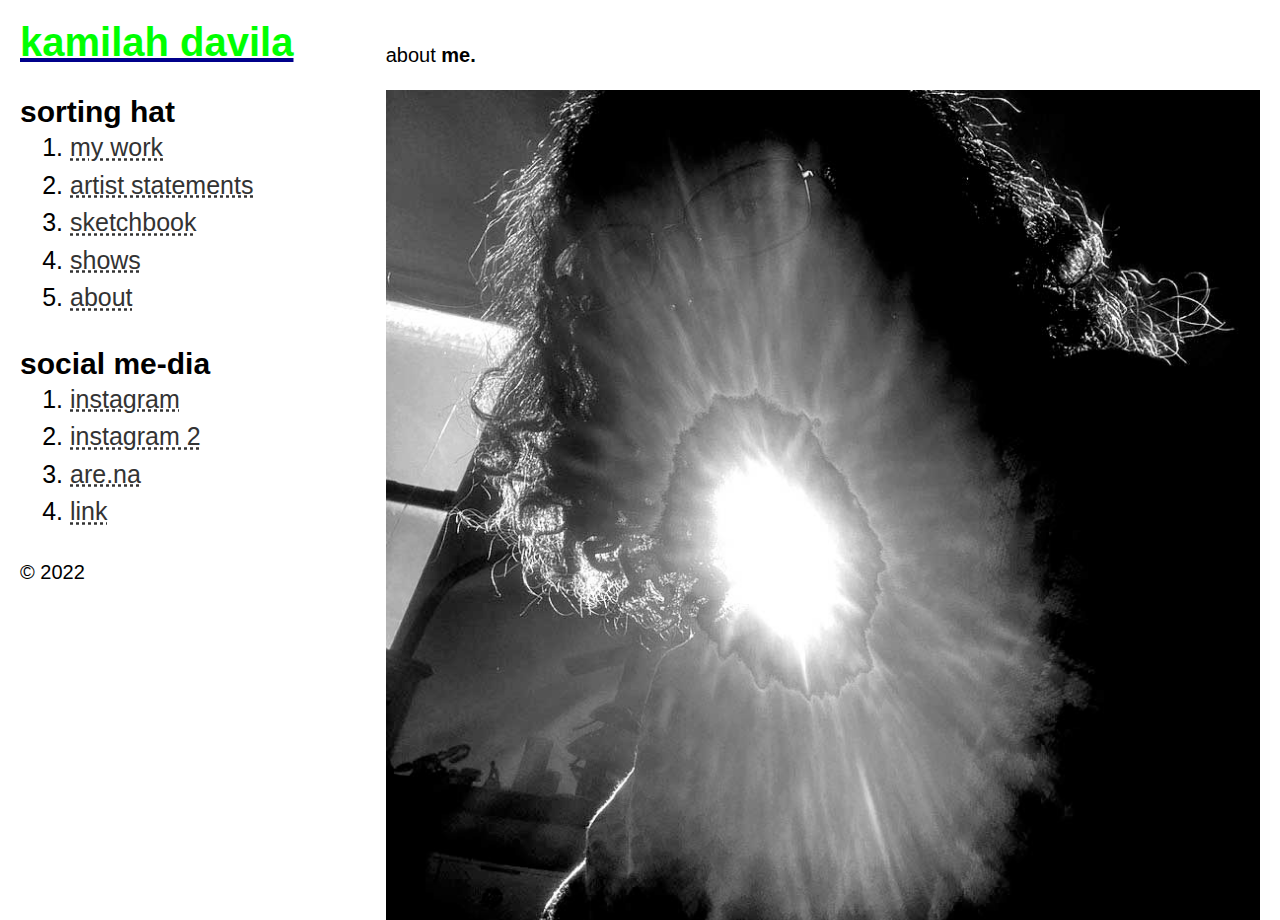
==== about/index.html @ 82e3e713 "ADDING DROP DOWNS AND OTHER ETC" ====
<!DOCTYPE html>
<html lang="en">
<head>
    <meta charset="UTF-8">
    <meta http-equiv="X-UA-Compatible" content="IE=edge">
    <meta name="viewport" content="width=device-width, initial-scale=1.0">
    <link rel="stylesheet" href="style.css">
    <script src="jquery-3.6.1.min.js"></script>
    <script src="main.js" defer></script>
    <title>hub page</title>
</head>
<body>
    <a href="#" class="hamburger">
        <span class="patty"></span>
        <span class="patty"></span>
        <span class="patty"></span>
    </a>
    <div class="wrapper">
        <div id="left" class="column">
            <header>
                <h1 id="title"><a href="/index.html">kamilah davila</a></h1>
                <!-- <a id="info" href="/index.html">back</a> -->
            </header>
            <nav>
                <div class="nav-category">
                    <h2>sorting hat</h2>
                    <ol>
                        <li><a href="/my_work/index.html">my work</a></li>
                        <li><a href="#">artist statements</a></li>
                        <li><a href="#">sketchbook</a></li>
                        <li><a href="#">shows</a></li>

                        <div class="about-title">
                            <li> <a href="#">about</a> </li>
                            <div id="list" class="about">
                                 <ul>
                                <li><a href="/about/aboutthissite/index.html">about this site
                                </a></li>
                                </ul>
                            </div>
                        </div>
                    </ol>
                </div>

                <div class="nav-category">
                    <h2>social me-dia</h2>
                    <ol>
                        <li><a href="https://www.instagram.com/thesacredprofane/">instagram</a></li>
                        <li><a href="https://www.instagram.com/wemeetforever/">instagram 2</a></li>
                        <li><a href="https://www.are.na/mimi-s-place">are.na</a></li>
                        <li><a href="#">link</a></li>
                    </ol>
                </div>
            </nav>

            <footer>
                &copy; 2022
            </footer>

        </div>
        <main id="right" class="column">
            <p>about <strong>me.</strong></p>
            <img src="/assets/imgs/silly/meplaying.jpg" alt="me">
            <img src="/assets/imgs/silly/sickhorse.jpg" alt="ang3l">
            <img src="https://external-content.duckduckgo.com/iu/?u=https%3A%2F%2Fi.pinimg.com%2F236x%2F9b%2Fea%2Fbe%2F9beabecd1857ed4a16c76ee2527f0333.jpg%3Fnii%3Dt&f=1&nofb=1&ipt=98903429601daa2042dddf7fe5380bbe184f958553bc5ebf7cc3a383c3914636&ipo=images" alt="miau">
            <div class="double-photo">
                <img src="https://external-content.duckduckgo.com/iu/?u=https%3A%2F%2Fi.pinimg.com%2F236x%2F9b%2Fea%2Fbe%2F9beabecd1857ed4a16c76ee2527f0333.jpg%3Fnii%3Dt&f=1&nofb=1&ipt=98903429601daa2042dddf7fe5380bbe184f958553bc5ebf7cc3a383c3914636&ipo=images" alt="miau">
                <img src="https://external-content.duckduckgo.com/iu/?u=https%3A%2F%2Fi.pinimg.com%2F236x%2F9b%2Fea%2Fbe%2F9beabecd1857ed4a16c76ee2527f0333.jpg%3Fnii%3Dt&f=1&nofb=1&ipt=98903429601daa2042dddf7fe5380bbe184f958553bc5ebf7cc3a383c3914636&ipo=images" alt="miau">
            </div>
            <img src="/assets/imgs/silly/7e8dc7747b5892b88626308cce520600-396732055.jpg" alt="placeholder">
            <img src="https://d2w9rnfcy7mm78.cloudfront.net/8066166/original_acfc1d3fb715f910d5f7fb69f48d02de.jpg?1595269818?bc=0" alt="placeholder">
            <img src="https://d2w9rnfcy7mm78.cloudfront.net/8066166/original_acfc1d3fb715f910d5f7fb69f48d02de.jpg?1595269818?bc=0" alt="placeholder">
        </main>
    </div>
    
</body>
</html>
---- about/style.css ----
* {
    margin: 0;
    padding: 0;
    box-sizing: border-box;
}

:root {
  --color-text: #333;
  --spacing: 1em;
}

html {
  font-size: 1.25rem;
}

body {
    font-family: Arial;
}

img {
    width: 100%;
    display: block;
    margin: var(--spacing) 0;
}

.about {
  display: none;
 }
 
 .about-title:hover .about {
  display: block;
 }

 #list li a{
  color: brown;
}

a {
  text-decoration-style: dotted;
  color: var(--color-text);
}

a:hover {
  text-decoration-style: solid;
}

#title a:hover{
  color: rebeccapurple
}

/* LEFT COLUMN */

#title a {
  text-decoration: none;
  color: lime;
  text-decoration: underline;     
  text-decoration-color: darkblue;
}

ol {
    margin-left: 2em;
    font-size: 1.25rem;
}

li {
  line-height: 1.5;
}

p {
  line-height: 1.5;
}

.wrapper {
  display: grid;
  grid-template-columns: 2fr 5fr;
}

.column {
  max-height: 100vh;
  overflow-y: scroll;
  padding: 1rem;
}

#info {
  font-size: 1.25rem;
  line-height: 2;
}

.nav-category {
    margin: 1.5em 0;
}

.nav-category h2 h3 {
    margin-bottom: .5em;
    font-weight: 500;
    font-size: 1.5rem;
}

footer {
    display: flex;
    align-items: center;
    justify-content: space-between;
    max-width: 18rem;
}

footer img {
    max-width: 30px;
}

/* RIGHT COLUMN */

main {
  margin-top: 1rem;
}

.double-photo {
  display: grid;
  grid-template-columns: 1fr 1fr;
  gap: var(--spacing);
}

.double-photo img {
  margin: 0;
}

@media (max-width: 50rem) {

    .wrapper {
        grid-template-columns: 1fr;
    }

    .column {
      max-height: unset;
    }

    #left {
        display: none;
    }

    .hamburger {
        position: fixed;
        top: .5rem;
        right: .5rem;
        display: flex;
        gap: .25rem;
        padding: .25rem;
    }
    
    .patty {
        padding: .25em;
        border-radius: 50%;
        background-color: red;
    }
}
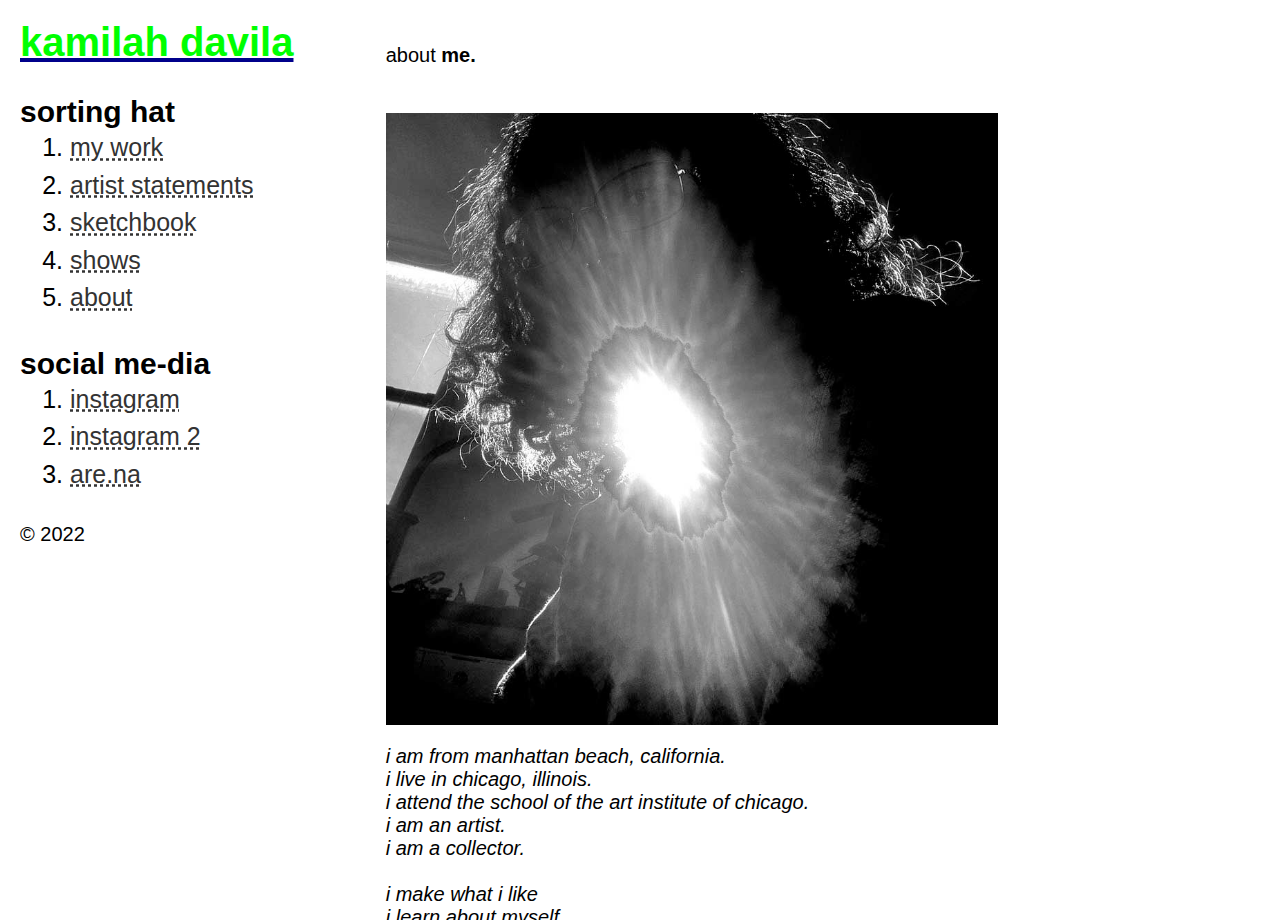
==== commit 4dc15365: "link" ====
--- a/about/index.html
+++ b/about/index.html
@@ -48,7 +48,6 @@
                         <li><a href="https://www.instagram.com/thesacredprofane/">instagram</a></li>
                         <li><a href="https://www.instagram.com/wemeetforever/">instagram 2</a></li>
                         <li><a href="https://www.are.na/mimi-s-place">are.na</a></li>
-                        <li><a href="#">link</a></li>
                     </ol>
                 </div>
             </nav>
@@ -59,17 +58,11 @@
 
         </div>
         <main id="right" class="column">
-            <p>about <strong>me.</strong></p>
-            <img src="/assets/imgs/silly/meplaying.jpg" alt="me">
-            <img src="/assets/imgs/silly/sickhorse.jpg" alt="ang3l">
-            <img src="https://external-content.duckduckgo.com/iu/?u=https%3A%2F%2Fi.pinimg.com%2F236x%2F9b%2Fea%2Fbe%2F9beabecd1857ed4a16c76ee2527f0333.jpg%3Fnii%3Dt&f=1&nofb=1&ipt=98903429601daa2042dddf7fe5380bbe184f958553bc5ebf7cc3a383c3914636&ipo=images" alt="miau">
-            <div class="double-photo">
-                <img src="https://external-content.duckduckgo.com/iu/?u=https%3A%2F%2Fi.pinimg.com%2F236x%2F9b%2Fea%2Fbe%2F9beabecd1857ed4a16c76ee2527f0333.jpg%3Fnii%3Dt&f=1&nofb=1&ipt=98903429601daa2042dddf7fe5380bbe184f958553bc5ebf7cc3a383c3914636&ipo=images" alt="miau">
-                <img src="https://external-content.duckduckgo.com/iu/?u=https%3A%2F%2Fi.pinimg.com%2F236x%2F9b%2Fea%2Fbe%2F9beabecd1857ed4a16c76ee2527f0333.jpg%3Fnii%3Dt&f=1&nofb=1&ipt=98903429601daa2042dddf7fe5380bbe184f958553bc5ebf7cc3a383c3914636&ipo=images" alt="miau">
-            </div>
-            <img src="/assets/imgs/silly/7e8dc7747b5892b88626308cce520600-396732055.jpg" alt="placeholder">
-            <img src="https://d2w9rnfcy7mm78.cloudfront.net/8066166/original_acfc1d3fb715f910d5f7fb69f48d02de.jpg?1595269818?bc=0" alt="placeholder">
-            <img src="https://d2w9rnfcy7mm78.cloudfront.net/8066166/original_acfc1d3fb715f910d5f7fb69f48d02de.jpg?1595269818?bc=0" alt="placeholder">
+            <p>about <strong>me.</strong></p> <br>
+            <img src="/assets/imgs/silly/meplaying.jpg" alt="me"
+            <p><em>i am from manhattan beach, california. <br> i live in chicago, illinois. <br> i attend the school of the art institute of chicago. <br> i am an artist. <br> i am a collector.
+            <br>
+            <br> i make what i like <br> i learn about myself <br> <br> i coded this website. explore..!</em></p>
         </main>
     </div>
     
--- a/about/style.css
+++ b/about/style.css
@@ -18,7 +18,7 @@
 }
 
 img {
-    width: 100%;
+    width: 70%;
     display: block;
     margin: var(--spacing) 0;
 }
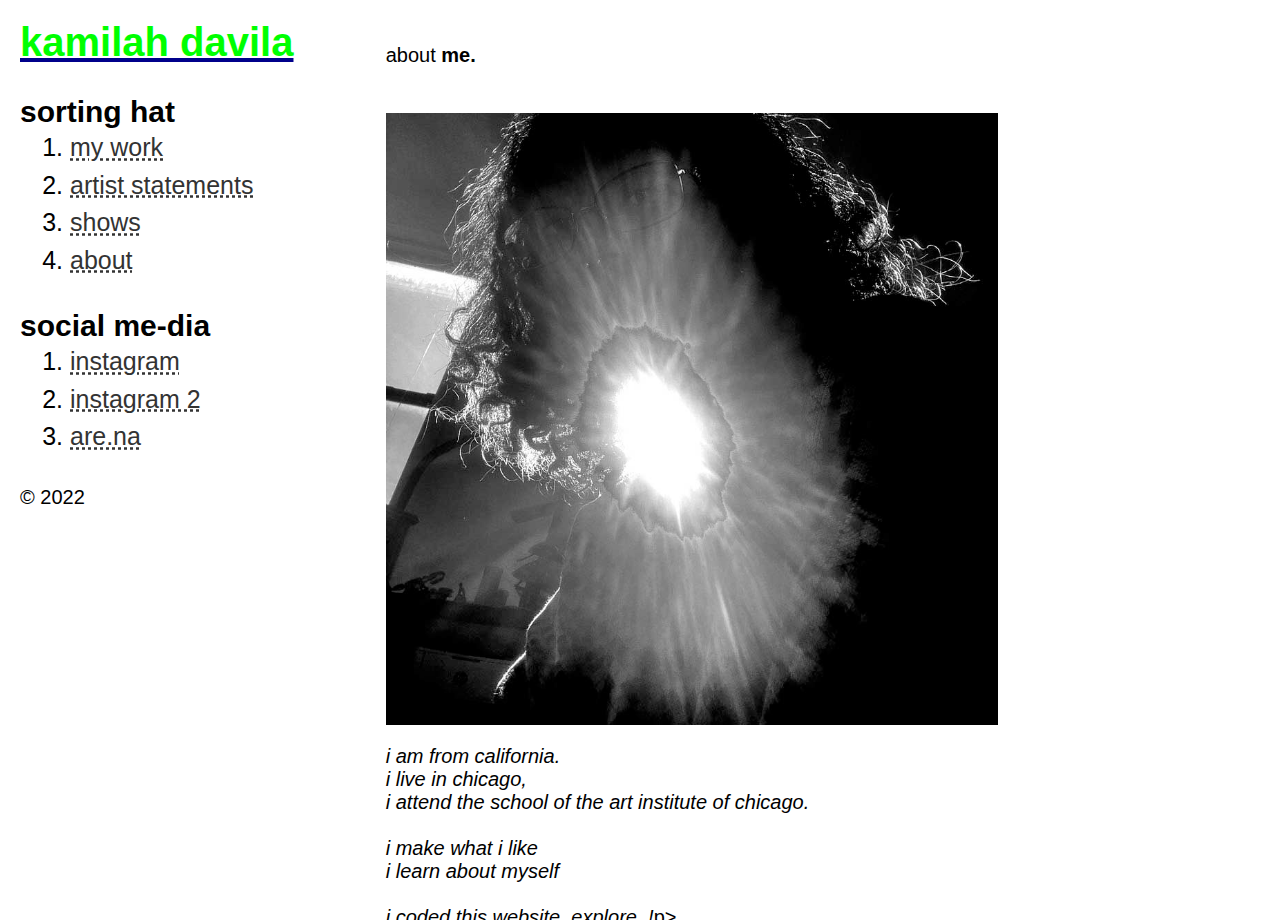
==== commit 69738204: "linky" ====
--- a/about/index.html
+++ b/about/index.html
@@ -7,7 +7,7 @@
     <link rel="stylesheet" href="style.css">
     <script src="jquery-3.6.1.min.js"></script>
     <script src="main.js" defer></script>
-    <title>hub page</title>
+    <title>mimi</title>
 </head>
 <body>
     <a href="#" class="hamburger">
@@ -26,12 +26,11 @@
                     <h2>sorting hat</h2>
                     <ol>
                         <li><a href="/my_work/index.html">my work</a></li>
-                        <li><a href="#">artist statements</a></li>
-                        <li><a href="#">sketchbook</a></li>
-                        <li><a href="#">shows</a></li>
+                        <li><a href="/statements/index.html">artist statements</a></li>
+                        <li><a href="/shows/index.html">shows</a></li>
 
                         <div class="about-title">
-                            <li> <a href="#">about</a> </li>
+                            <li> <a href="/about/index.html">about</a> </li>
                             <div id="list" class="about">
                                  <ul>
                                 <li><a href="/about/aboutthissite/index.html">about this site
@@ -60,9 +59,9 @@
         <main id="right" class="column">
             <p>about <strong>me.</strong></p> <br>
             <img src="/assets/imgs/silly/meplaying.jpg" alt="me"
-            <p><em>i am from manhattan beach, california. <br> i live in chicago, illinois. <br> i attend the school of the art institute of chicago. <br> i am an artist. <br> i am a collector.
+            <p> <em>i am from california. <br> i live in chicago, <br> i attend the school of the art institute of chicago.
             <br>
-            <br> i make what i like <br> i learn about myself <br> <br> i coded this website. explore..!</em></p>
+            <br> i make what i like <br> i learn about myself <br> <br> i coded this website. explore..!</em></>p>
         </main>
     </div>
     
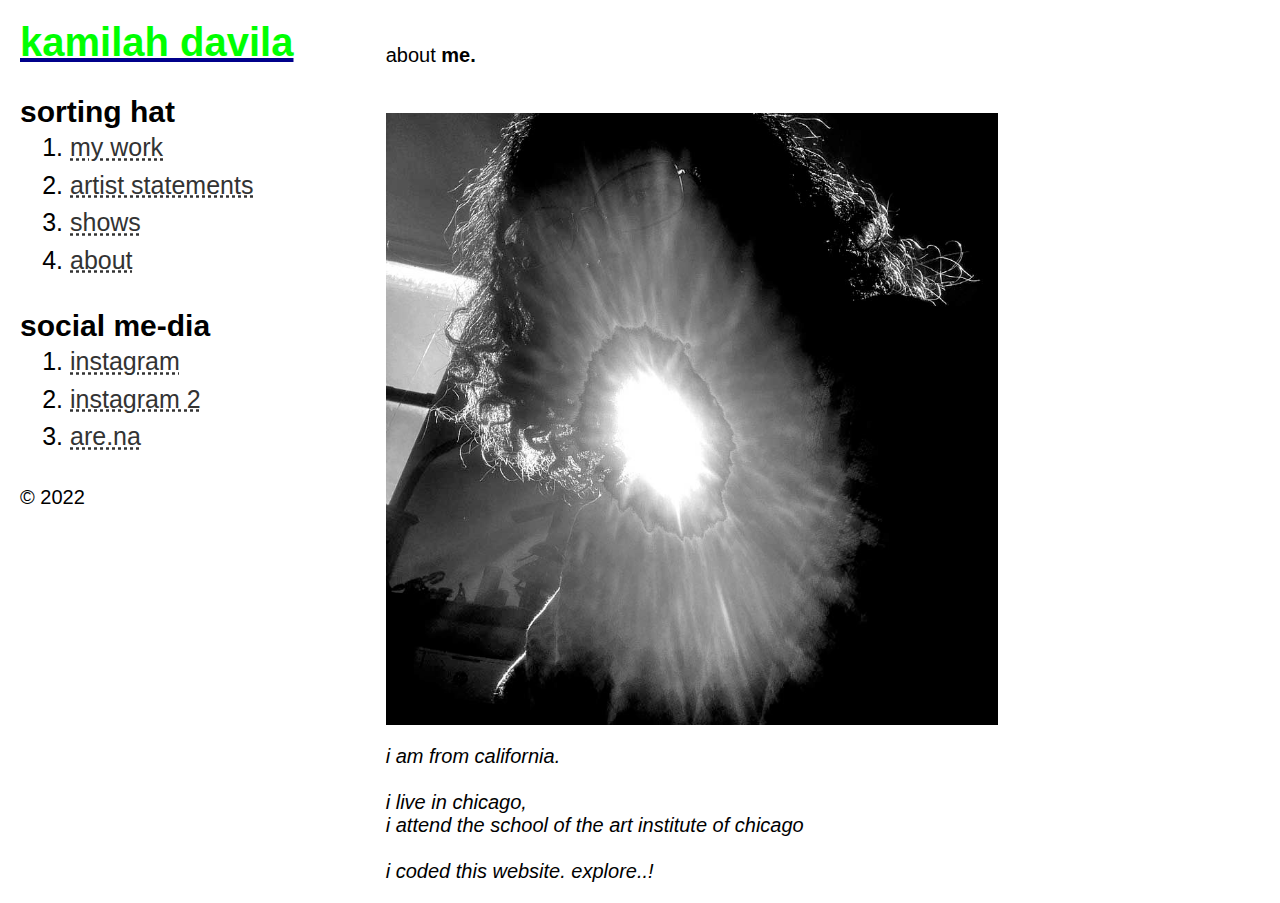
==== commit 90335acb: ",,," ====
--- a/about/index.html
+++ b/about/index.html
@@ -59,9 +59,8 @@
         <main id="right" class="column">
             <p>about <strong>me.</strong></p> <br>
             <img src="/assets/imgs/silly/meplaying.jpg" alt="me"
-            <p> <em>i am from california. <br> i live in chicago, <br> i attend the school of the art institute of chicago.
-            <br>
-            <br> i make what i like <br> i learn about myself <br> <br> i coded this website. explore..!</em></>p>
+            <p> <em>i am from california. <br> <br> i live in chicago, <br> i attend the school of the art institute of chicago
+            <br> <br> i coded this website. explore..!</em></p>
         </main>
     </div>
     
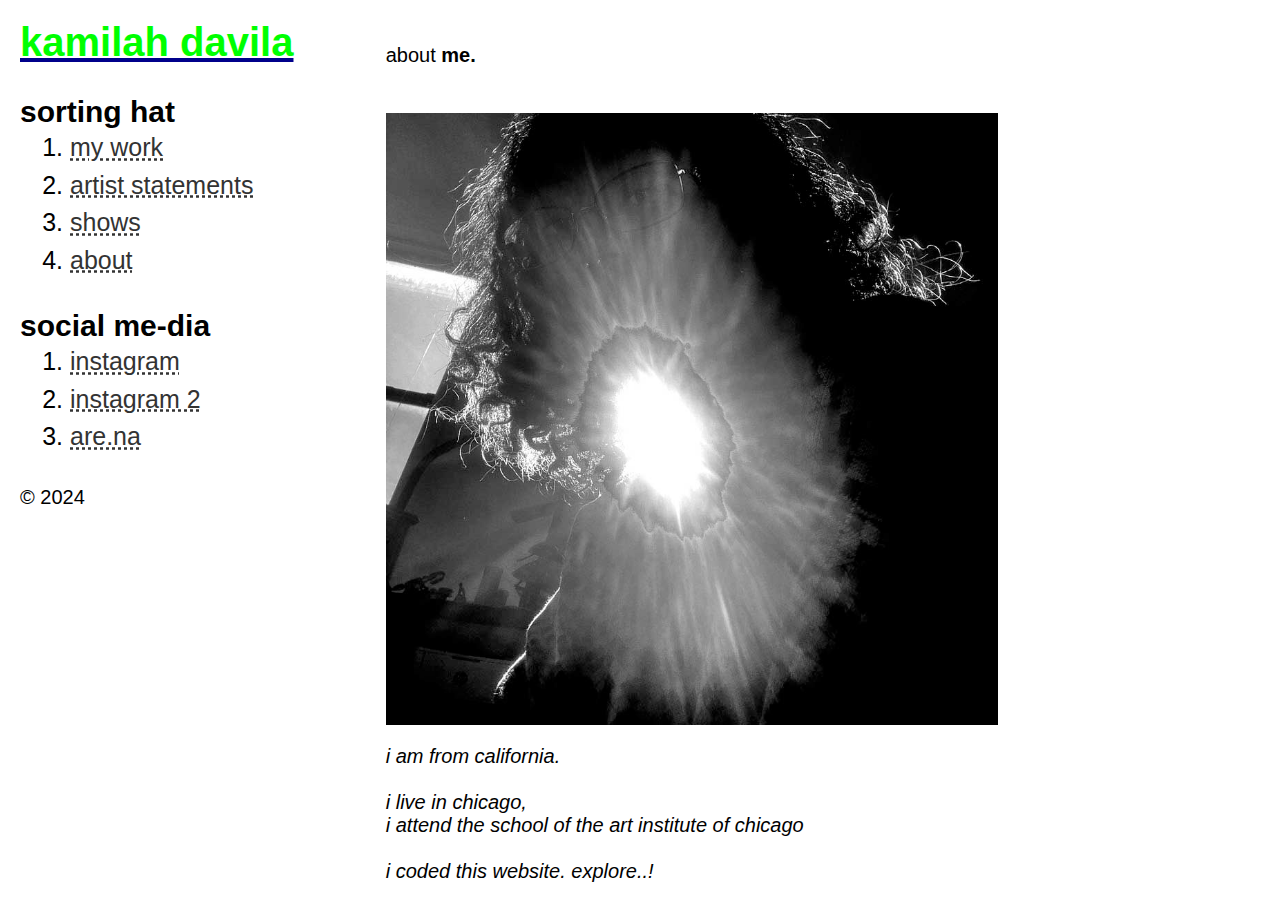
==== commit afbc87bb: "ok" ====
--- a/about/index.html
+++ b/about/index.html
@@ -52,7 +52,7 @@
             </nav>
 
             <footer>
-                &copy; 2022
+                &copy; 2024
             </footer>
 
         </div>
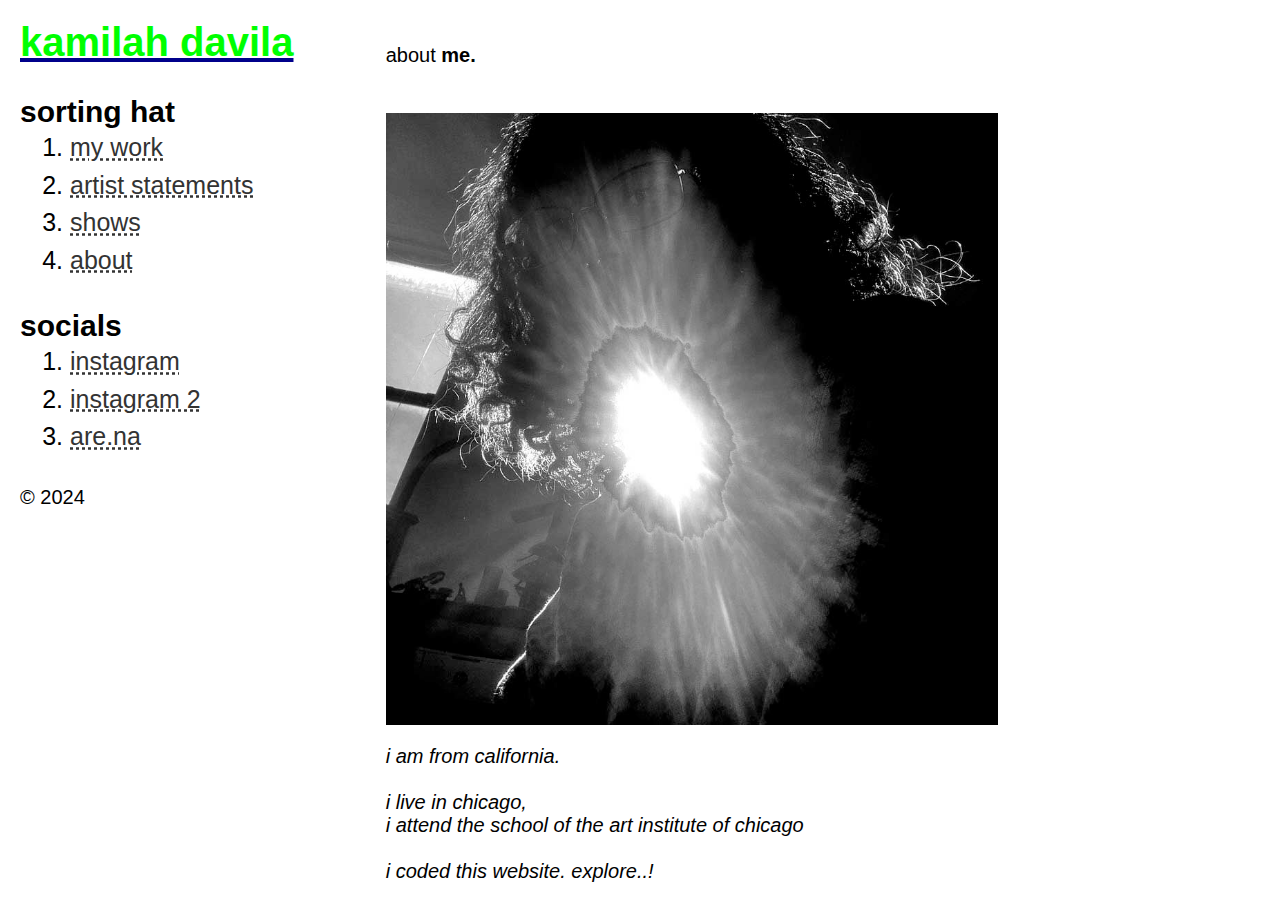
==== commit 81c4a550: "c" ====
--- a/about/index.html
+++ b/about/index.html
@@ -19,7 +19,6 @@
         <div id="left" class="column">
             <header>
                 <h1 id="title"><a href="/index.html">kamilah davila</a></h1>
-                <!-- <a id="info" href="/index.html">back</a> -->
             </header>
             <nav>
                 <div class="nav-category">
@@ -42,10 +41,10 @@
                 </div>
 
                 <div class="nav-category">
-                    <h2>social me-dia</h2>
+                    <h2>socials</h2>
                     <ol>
                         <li><a href="https://www.instagram.com/thesacredprofane/">instagram</a></li>
-                        <li><a href="https://www.instagram.com/wemeetforever/">instagram 2</a></li>
+                        <li><a href="https://www.instagram.com/meetingforever/">instagram 2</a></li>
                         <li><a href="https://www.are.na/mimi-s-place">are.na</a></li>
                     </ol>
                 </div>
